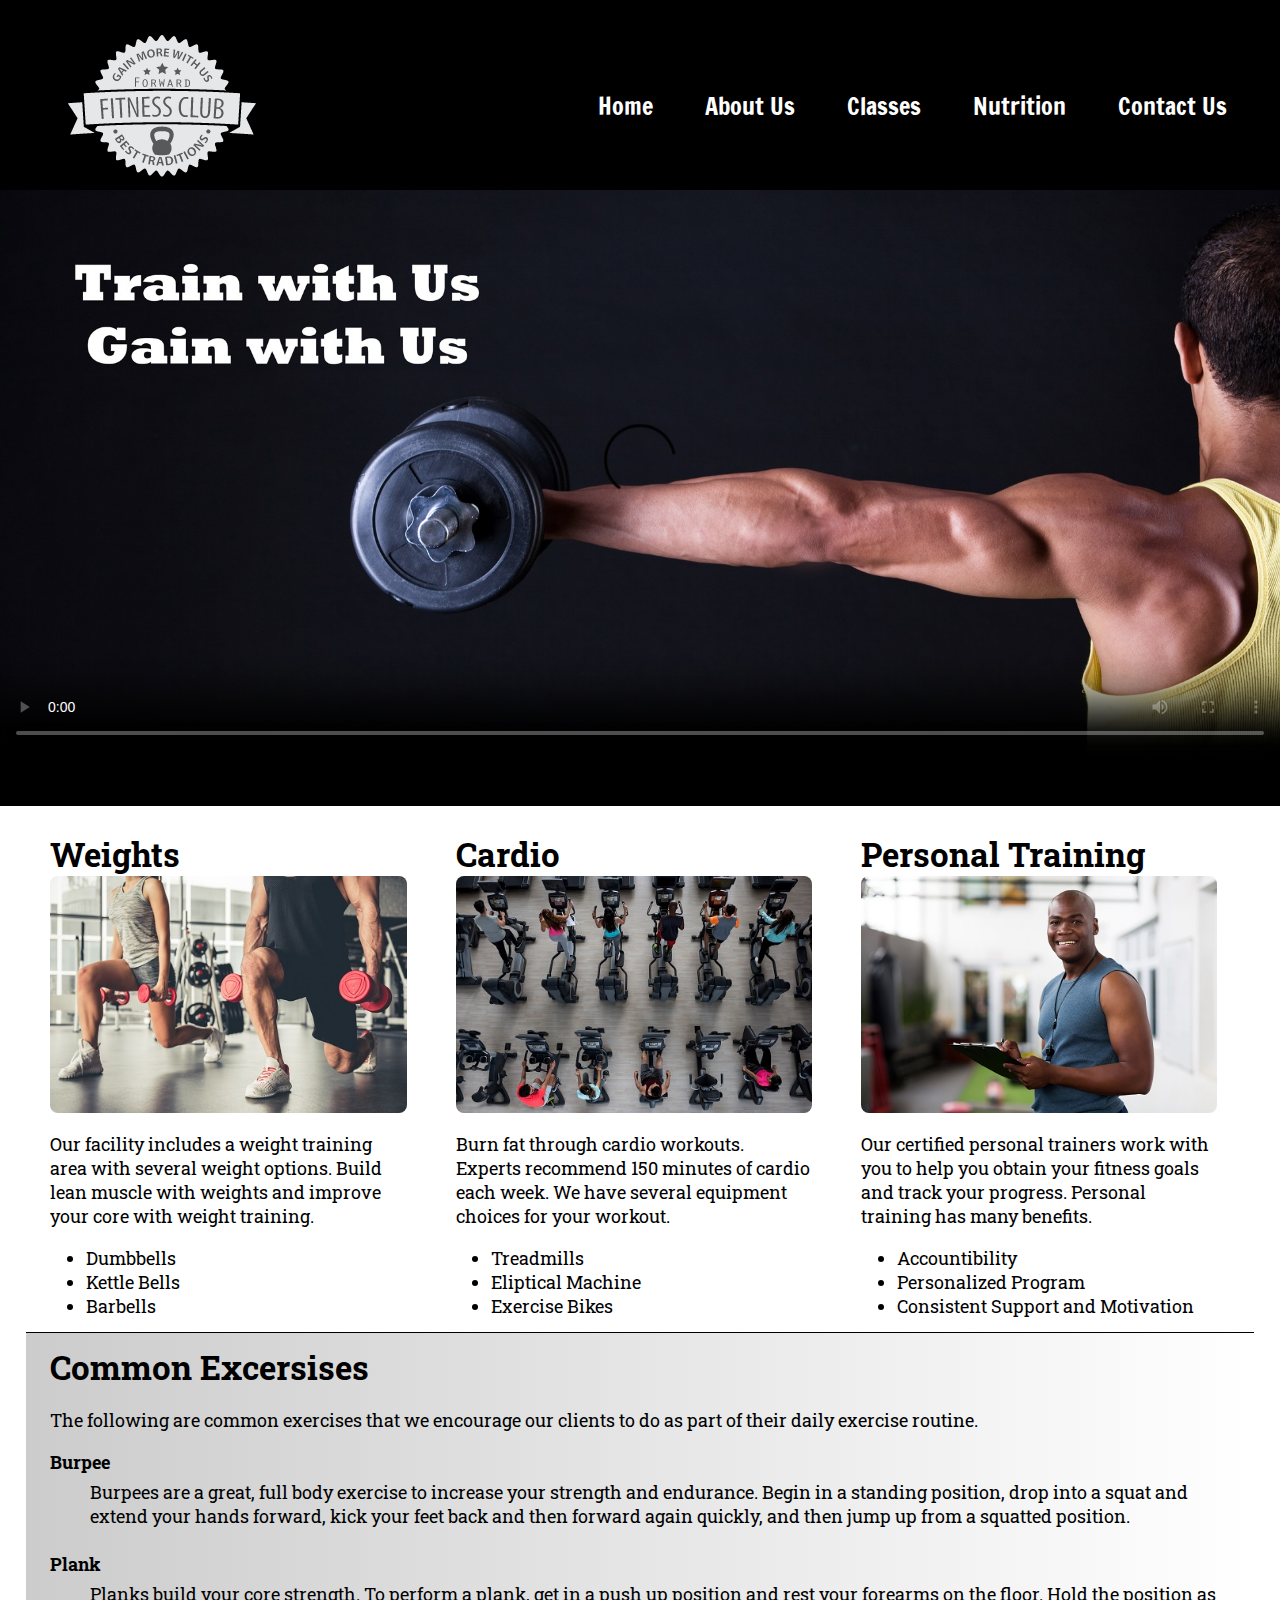
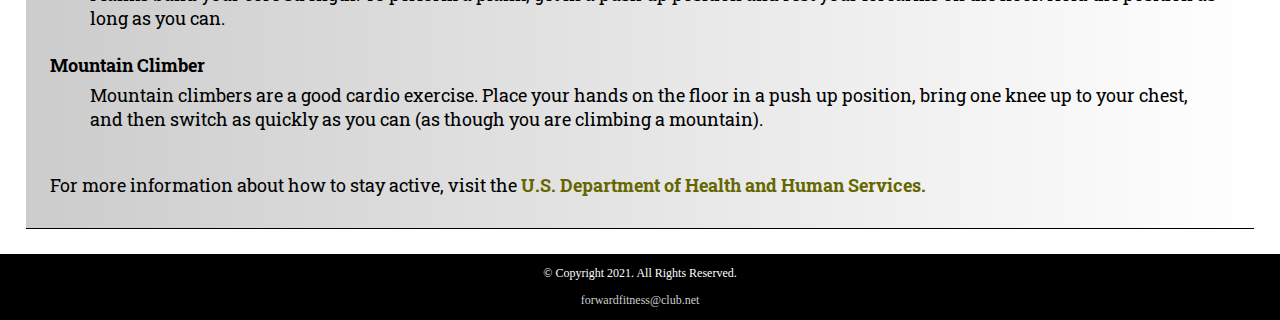
==== about.html @ 58336f85 "Add files via upload" ====
<!DOCTYPE html>
<!--This website template was created by: Kyersten Wood-->
<html lang="en">
<head>
    <title>Forward Fitness Club</title>
    <meta charset="UTF-8">
    <meta http-equiv="X-UA-Compatible" content="IE=edge">
    <link rel="stylesheet" href="css/styles.css">
    <link rel="preconnect" href="https://fonts.googleapis.com">
    <link rel="shortcut icon" href="images/favicon.ico">
    <link rel="icon" type="image/png" sizes="32x32" href="images/favicon-32.png">
    <link rel="apple-touch-icon" sizes="180x180" href="images/apple-touch-icon.png">
    <link rel="icon" sizes="192x192" href="images/android-chrome-192.png">
<link rel="preconnect" href="https://fonts.gstatic.com" crossorigin>
<link href="https://fonts.googleapis.com/css2?family=Francois+One&family=Roboto+Slab&display=swap" rel="stylesheet">
    
</head>
<body>

  <div id="container">
      <!--Use the header for the website name or logo-->
    <header>
      <a href="index.html"><img src="images/forward-fitness-logo.png" alt="Forward Fitness club logo"></a>
    </header>  
    
    <!--Use the nav area to add hyperlinks to other pages within the website-->
    <nav>
      <ul>
        <li><a href="index.html">Home</a></li>
        <li><a href="about.html">About Us</a></li>
        <li><a href="classes.html">Classes</a></li>
        <li><a href="nutrition.html">Nutrition</a></li>
        <li><a href="contact.html">Contact Us</a></li>
      </ul>
    </nav>


    <video controls poster="images/hero-image.jpg">
      <source src="media/ffc_video.mp4" type="video/mp4">
      <source src="media/ffc_video.webm" type="video/webm"> 
      <track src="media/captions.vtt" kind="captions" srclang="en" label="Captions">
      <track src="media/descriptions.vtt" kind="descriptions" srclang="en" label="English Descriptions">  
      <p>Your browser does not support the video element.</p>
    </video>
    <!--Use the main area to add the main content of the webpage-->
    <main>
        <section id="weights">
            <h1>Weights</h1>
            <img src="images/people-with-weights.jpg" alt="Two people working out with a weight in each hand" class="round">
            <p>Our facility includes a weight training area with several weight options. Build lean muscle with weights and improve your core with weight training.</p>
            <ul class="tablet-desktop">
                <li>Dumbbells</li>
                <li>Kettle Bells</li>
                <li>Barbells</li>
            </ul>
        </section>

            <section id="cardio">
                <h1>Cardio</h1>
                <img src="images/people-workingout-machines.jpg" alt="Cardio Equipment" class="round">
                  <p>Burn fat through cardio workouts. Experts recommend 150 minutes of cardio each week. We have several equipment choices for your workout.</p>
                
                <ul class="tablet-desktop">
                    <li>Treadmills</li>
                    <li>Eliptical Machine</li>
                    <li>Exercise Bikes</li>
                </ul>
            </section>
           
            <section id="training">
            <h1>Personal Training</h1>
            <img src="images/personal-trainer.jpg" alt="Personal Training" class="round">
            <p>Our certified personal trainers work with you to help you obtain your fitness goals and track your progress. Personal training has many benefits.</p>
            
            <ul class="tablet-desktop">
                <li>Accountibility</li>
                <li>Personalized Program</li>
                <li>Consistent Support and Motivation</li>
            </ul>
            </section>
        
        <section id="exercises" class="tablet-desktop">
            <h1>Common Excersises</h1>
            <p>The following are common exercises that we encourage our clients to do as part of their daily exercise routine.</p>
            <dl>
                 <dt>Burpee</dt>
                    <dd>Burpees are a great, full body exercise to increase your strength and endurance. Begin in a standing position, drop into a squat and extend your hands forward, kick your feet back and then forward again quickly, and then jump up from a squatted position.</dd>
                
                    <dt>Plank</dt>
                    <dd>Planks build your core strength. To perform a plank, get in a push up position and rest your forearms on the floor. Hold the position as long as you can.</dd>
                
                 <dt>Mountain Climber</dt>
                    <dd>Mountain climbers are a good cardio exercise. Place your hands on the floor in a push up position, bring one knee up to your chest, and then switch as quickly as you can (as though you are climbing a mountain).</dd>
                 </dl>
                 <p>For more information about how to stay active, visit the <a href="https://www.hhs.gov/fitness/be-active/index.html" target="_blank" class="external-link">U.S. Department of Health and Human Services.</a></p>
        </section>
    </main>

    <!--Use the footer area to add webpage footer content-->
    <footer>
      <p>&copy; Copyright 2021. All Rights Reserved.</p>
      <p><a href="mailto:forwardfitness@club.net">forwardfitness@club.net</a></p>
    </footer>

  </div>
</body>
</html>
---- css/styles.css ----
/*
Author: Kyersten Wood
Date: 10/19/2023
File Name: styles.css
*/

/* CSS Reset */
body, header, nav, main, footer, h1, div, img, ul, figure, figcaption, section, article, aside, audio, video {
    margin: 0;
    padding: 0;
    border: 0;
}

/* Style rule for body and images */
body {
    background-color: #000;
}

img, video {
    max-width: 100%;
    display: block;
}
/* Style rule for box sizing applies to all elements */
* {
    box-sizing: border-box;  
}

/* Style rules for mobile viewport */

/* Style rule for header */
header {
    top: 0;
    background-color: #000;
    height: 190px;
}

header img {
    margin: 0 auto;
}

/* Style rules for navigation area */
nav {
    padding: 1%;
    margin-bottom: 1%;
}

nav ul {
    list-style-type: none;
    text-align: center;
}

nav li {
    font-size: 1.5em;
    font-family: 'Francois one', sans-serif;
    border-top: 1px solid #fff;
}

nav li:first-child {
    border-top: none;
}

nav li a {
    display: block;
    color: #fff;
    padding: 0.5em 1em;
    text-decoration: none;
}

/* Show mobile class, hide tablet-desktop class */
.mobile {
    display: block;
}

.tablet-desktop {
    display: none;
}

/* Style rules for main content */
main {
    background-color: #fff;
    padding: 2%;
    font-size: 1.15em;
    font-family: 'Roboto Slab' , serif;
}

video {
    margin: 0 auto 4%;
}

.mobile h3 {
    text-shadow: 5px 5px 8px #ccc;
}

article {
    padding: 2%;
}

article h3 {
    text-align: center;
}

article img {
    margin: 0 auto;
}

article ul {
    margin-left: 10%;
}

article:nth-of-type(2) {
    background-color: rgba(204, 204, 204, 0.3);
}


.tel-link {
    background-color: #404040;
    padding-left: 2%;
    margin: 0 auto;
    width: 80%;
    text-align: center;
    border-radius: 5px;
}

.tel-link a {
    color: #fff;
    text-decoration: none;
    font-size: 1.5em;
    display: block;
}

.hours {
    margin-left: 10%;
}

.action {
    font-size: 1.35em;
    color: #666600;
    font-weight: bold;
    text-shadow: 5px 5px 8px #ccc;
}

.frame {
    position: relative;
    max-width: 450px;
    margin: 2% auto;
}

.pic-text {
    position: absolute;
    bottom: 0;
    background: rgba(0, 0, 0, 0.5);
    color: #fff;
    width: 100%;
    padding: 20px;
    text-align: center;
    font-family: Verdana, Arial, sans-serif;
    font-size: 1.5em;
    font-weight: bold;
}

#weights, #cardio, #training {
    margin: 0 2%;
}

.round {
    border-radius: 8px;
}

.external-link {
    color: #666600;
    font-weight: bold;
    text-decoration: none;
}

#contact {
    text-align: center;
}

#contact .contact-email-link {
    color: #666600;
    text-decoration: none;
}

.map {
    border: 2px solid #000;
    width: 95%;
    height: 50%;
}

#form {
    margin-top: 2%;
    background-color: #f2f2f2;
    padding: 2%;
}

#form h2 {
    text-align: center;
}

/* Style rules for form elements */
fieldset, input, select, textarea {
    margin-bottom: 2%;
}

fieldset legend {
    font-weight: bold;
    font-size: 1.25em;
}

label {
    display: block;
    padding-top: 3%;
}

form #submit {
    margin: 0 auto;
    border: none;
    display: block;
    padding: 2%;
    background-color: #b3b3b3;
    font-size: 1em;
    border-radius: 10px;
}

/* Style rules for footer */
footer p {
    font-size: 0.75em;
    text-align: center;
    color: #fff;
    padding: 0 1em;
}

footer p a {
    color: #ccc;
    text-decoration: none;
}

 /* Media Query for Tablet Viewport */ 
 @media screen and (min-width: 630px), print {

/* Tablet Viewport: Show tablet-desktop class, hide mobile class */
.tablet-desktop {
    display: block;
}

.mobile {
    display: none;
}

/* Tablet Viewport: Style rule for header */
header {
    padding-bottom: 2%;
}

/* Tablet Viewport: Style rules for nav area */
nav li {
    border-top: none;
    display: inline-block;
    border-right: 1px solid #fff;
}

nav li:last-child {
    border-right: none;
}

nav li a {
    padding: 0.1em 0.75em;
}

/* Tablet Viewport: Style rules for main content area */
main ul {
    margin: 0 0 4% 10%;
}

.grid {
    display: grid;
    grid-template-columns: auto auto auto;
    grid-gap: 20px;
}

.pic-text {
    font-size: 1em;
    padding: 10px;
}

aside {
    text-align: center;
    font-size: 1.25em;
    font-style: italic;
    font-weight: bold;
    padding: 2%;
    background-color: rgba(204, 204, 204, 0.5);
    box-shadow: 5px 5px 8px #000;
    text-shadow: 5px 5px 5px #b3b3b3;
    border-radius: 0 15px;
}

.grid-item4 {
    grid-column: 1 / span 3;
}

#exercises {
    border-top: 1px solid #000;
    border-bottom: 1px solid #000;
    background: linear-gradient(to right, #ccc, #fff);
    background-color: #f2f2f2;
    padding: 1% 2%;
}

#exercises dt {
    font-weight: bold;
}

#exercises dd {
    padding: 0.5% 1% 2% 0;
}

.tel-num {
    font-size: 1.25em;
}

.map {
    width: 600px;
    height: 450px;
}

/* Tablet Viewport: Style rules for table */
table {
    border: 1px solid #000;
    border-collapse: collapse;
    margin: 0 auto;
    width: 100%;
}

caption {
    font-size: 1.5em;
    font-weight: bold;
    padding: 1%;
}

th, td {
    border: 1px solid #000;
    padding: 2%;
}

th {
    background-color: #000;
    color: #fff;
    font-size: 1.15em;
}

tr:nth-child(odd) {
    background-color: #ccc;
}

/* Tablet Viewport: Style rule for form element */
form {
    width: 70%;
    margin: 0 auto;
}

}

/* Media Query for Desktop Viewport */
@media screen and (min-width: 1015px), print {
/* Desktop Viewport: Style rule for header */
header {
    width: 25%;
    float: left;
    padding-bottom: 0;
}

/* Desktop Viewport: Style rules for nav area */ 
nav {
    float: right;
    width: 70%;
    margin: 4em 1em 0 0;
}

nav ul {
    text-align: right;
}

nav li {
    border: none;
}

nav li a {
    padding: 0.5em 1em;
}

nav li a:hover {
    color: #000;
    background-color: #fff;
}

/* Desktop Viewport: Style Rules for main content */
main {
    clear: left;
}

main h1 {
    font-size: 1.8em;
}

article h3 {
    font-size: 1.75em;
}

.pic-text {
    font-size: 1.5em;
    padding: 20px;
}

.frame {
    opacity: 0.9;
}

.frame:hover {
    opacity: 1;
    box-shadow: 8px 8px 10px #808080;
}

#weights, #cardio, #training {
    width: 29%;
    float: left;
    margin: 0 2%;
}

#exercises {
    clear: left;
}

/* Desktop Viewport: Style rules for form elements */
form {
    width: auto;
}

.form-grid {
    display: grid;
    grid-template-columns: auto auto auto;
    grid-gap: 20px;
}

.btn {
    grid-column: 1 / span 3;
}
}

/* Media Query for Large Desktop Viewports */
@media screen and (min-width: 1921px) {
    #container {
        width: 1920px;
        margin: 0 auto;
    }

}
/* Media Query for Print */
@media print {
    body {
        background-color: #fff;
        color: #000;
    }

}
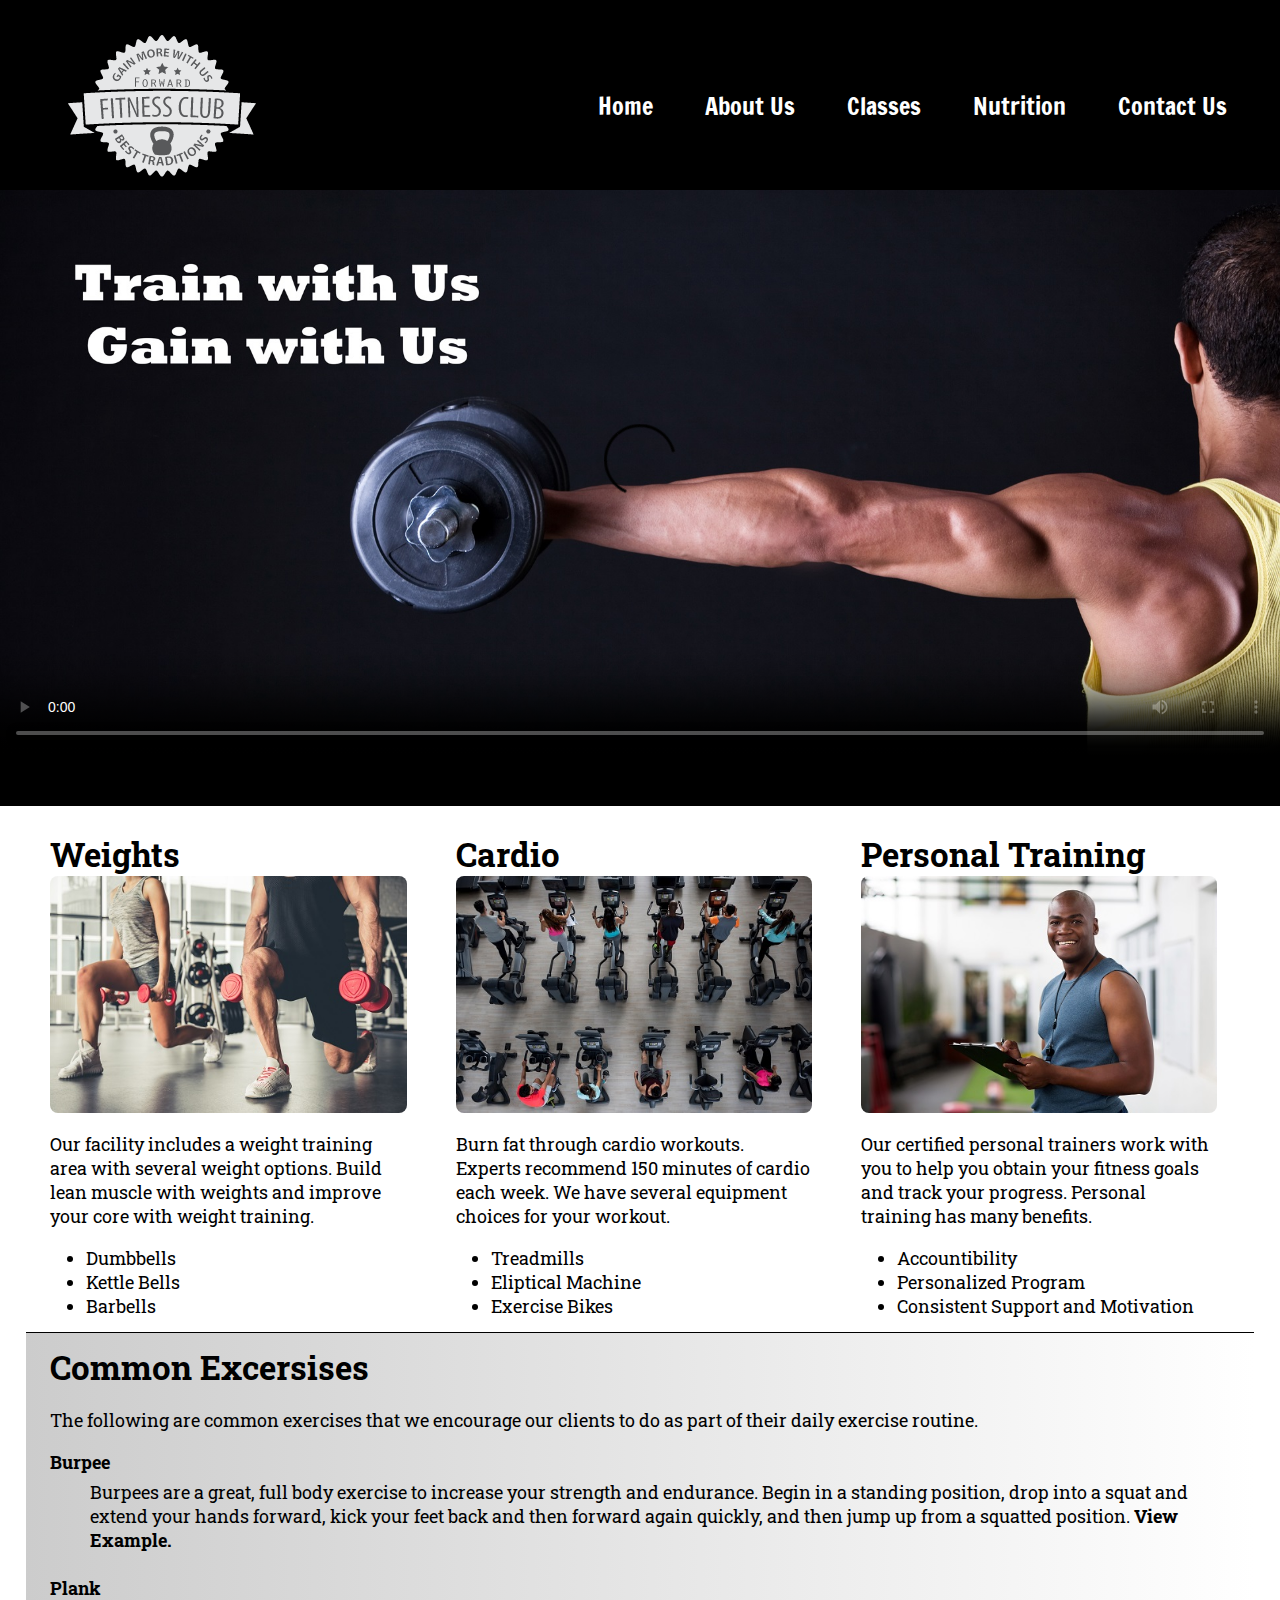
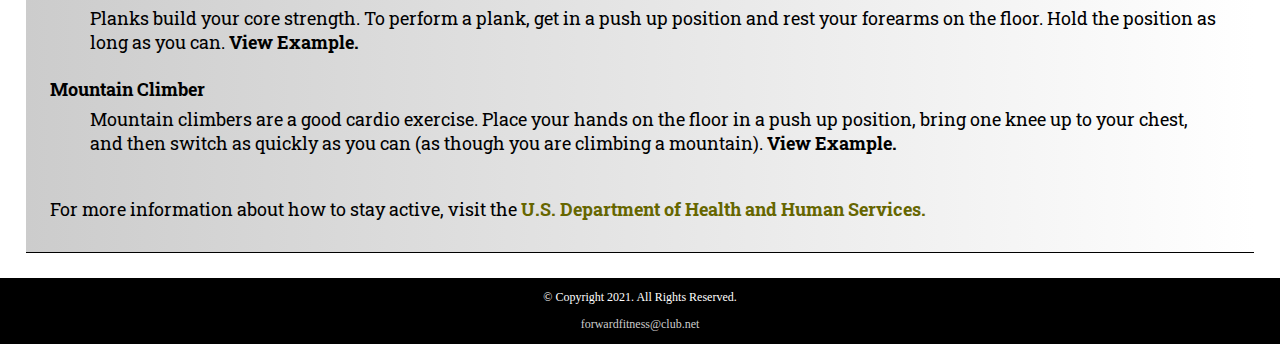
==== commit 807ab82c: "Add files via upload" ====
--- a/about.html
+++ b/about.html
@@ -2,36 +2,46 @@
 <!--This website template was created by: Kyersten Wood-->
 <html lang="en">
 <head>
-    <title>Forward Fitness Club</title>
+  <title>Forward Fitness Club</title>
     <meta charset="UTF-8">
-    <meta http-equiv="X-UA-Compatible" content="IE=edge">
     <link rel="stylesheet" href="css/styles.css">
-    <link rel="preconnect" href="https://fonts.googleapis.com">
+    <meta name="viewport" content="width=device-width, intial-scale=1.0">
+    <link href="https://fonts.googleapis.com/css?family=Francois+One%7CRoboto+Slab&display=swap" rel="stylesheet">
     <link rel="shortcut icon" href="images/favicon.ico">
     <link rel="icon" type="image/png" sizes="32x32" href="images/favicon-32.png">
     <link rel="apple-touch-icon" sizes="180x180" href="images/apple-touch-icon.png">
     <link rel="icon" sizes="192x192" href="images/android-chrome-192.png">
-<link rel="preconnect" href="https://fonts.gstatic.com" crossorigin>
-<link href="https://fonts.googleapis.com/css2?family=Francois+One&family=Roboto+Slab&display=swap" rel="stylesheet">
-    
 </head>
 <body>
+  <div id="container">
 
-  <div id="container">
-      <!--Use the header for the website name or logo-->
-    <header>
+      <!-- Mobile Nav -->
+      <nav class="mobile-nav">
+        <div id="menu-links">
+          <a href="index.html">Home</a>
+          <a href="about.html">About Us</a>
+          <a href="classes.html">Classes</a>
+          <a href="nutrition.html">Nutrition</a>
+          <a href="contact.html">Contact Us</a>
+        </div>
+        <a class="menu-icon" onclick="hamburger()">
+          <div>&#9776;</div>
+        </a>
+      </nav>
+<!--Use the header for the website name or logo-->
+    <header id="ffc-logo">
       <a href="index.html"><img src="images/forward-fitness-logo.png" alt="Forward Fitness club logo"></a>
     </header>  
     
-    <!--Use the nav area to add hyperlinks to other pages within the website-->
-    <nav>
+    <!--Tablet, Desktop Nav-->
+    <nav class="tablet-desktop">
       <ul>
         <li><a href="index.html">Home</a></li>
         <li><a href="about.html">About Us</a></li>
         <li><a href="classes.html">Classes</a></li>
         <li><a href="nutrition.html">Nutrition</a></li>
         <li><a href="contact.html">Contact Us</a></li>
-      </ul>
+     </ul>
     </nav>
 
 
@@ -43,7 +53,7 @@
       <p>Your browser does not support the video element.</p>
     </video>
     <!--Use the main area to add the main content of the webpage-->
-    <main>
+<main>
         <section id="weights">
             <h1>Weights</h1>
             <img src="images/people-with-weights.jpg" alt="Two people working out with a weight in each hand" class="round">
@@ -84,24 +94,37 @@
             <p>The following are common exercises that we encourage our clients to do as part of their daily exercise routine.</p>
             <dl>
                  <dt>Burpee</dt>
-                    <dd>Burpees are a great, full body exercise to increase your strength and endurance. Begin in a standing position, drop into a squat and extend your hands forward, kick your feet back and then forward again quickly, and then jump up from a squatted position.</dd>
+                    <dd>Burpees are a great, full body exercise to increase your strength and endurance. Begin in a standing position, drop into a squat and extend your hands forward, kick your feet back and then forward again quickly, and then jump up from a squatted position. <span class="viewex" onclick="burpees()"> View Example.</span></dd>
                 
                     <dt>Plank</dt>
-                    <dd>Planks build your core strength. To perform a plank, get in a push up position and rest your forearms on the floor. Hold the position as long as you can.</dd>
+                    <dd>Planks build your core strength. To perform a plank, get in a push up position and rest your forearms on the floor. Hold the position as long as you can. <span class="viewex" onclick="plank()"> View Example.</span></dd>
                 
                  <dt>Mountain Climber</dt>
-                    <dd>Mountain climbers are a good cardio exercise. Place your hands on the floor in a push up position, bring one knee up to your chest, and then switch as quickly as you can (as though you are climbing a mountain).</dd>
+                    <dd>Mountain climbers are a good cardio exercise. Place your hands on the floor in a push up position, bring one knee up to your chest, and then switch as quickly as you can (as though you are climbing a mountain). <span class="viewex" onclick="mountain()"> View Example.</span></dd>
                  </dl>
+
+                 <video controls id="example">
+                  <source id="vid-src" src="vid" type="video/mp4">
+                  <track id="despsrc" src="des" kind="descriptions" srclang="en" label="English Descriptions">
+                  <p>Your browser does not support the video element.</p>
+                </video> 
+                
                  <p>For more information about how to stay active, visit the <a href="https://www.hhs.gov/fitness/be-active/index.html" target="_blank" class="external-link">U.S. Department of Health and Human Services.</a></p>
         </section>
-    </main>
+</main>
 
     <!--Use the footer area to add webpage footer content-->
-    <footer>
+<footer>
+
       <p>&copy; Copyright 2021. All Rights Reserved.</p>
+
       <p><a href="mailto:forwardfitness@club.net">forwardfitness@club.net</a></p>
-    </footer>
+    
+</footer>
 
   </div>
+
+  <script src="scripts/script.js"></script>
+
 </body>
 </html>--- a/css/styles.css
+++ b/css/styles.css
@@ -38,40 +38,31 @@
     margin: 0 auto;
 }
 
-/* Style rules for navigation area */
-nav {
-    padding: 1%;
-    margin-bottom: 1%;
-}
-
-nav ul {
-    list-style-type: none;
-    text-align: center;
-}
-
-nav li {
-    font-size: 1.5em;
-    font-family: 'Francois one', sans-serif;
-    border-top: 1px solid #fff;
-}
-
-nav li:first-child {
-    border-top: none;
-}
-
-nav li a {
-    display: block;
+
+/* Style rules for hamburger menu */
+.mobile-nav a {
     color: #fff;
-    padding: 0.5em 1em;
+    font-family: ‘Francois One’, sans-serif;
+    text-align: center;
+    font-size: 2em;
     text-decoration: none;
-}
-
-/* Show mobile class, hide tablet-desktop class */
+    padding: 3%;
+    display: block;
+}
+
+.mobile-nav a.menu-icon { 
+    display: block;
+    position: absolute;
+    right: 0;
+    top: 0;
+}
+
+/* Show mobile class, hide tablet-desktop class and menu-links id */
 .mobile {
     display: block;
 }
 
-.tablet-desktop {
+.tablet-desktop, #menu-links {
     display: none;
 }
 
@@ -110,7 +101,6 @@
 article:nth-of-type(2) {
     background-color: rgba(204, 204, 204, 0.3);
 }
-
 
 .tel-link {
     background-color: #404040;
@@ -243,7 +233,7 @@
     display: block;
 }
 
-.mobile {
+.mobile, .mobile-nav {
     display: none;
 }
 
@@ -253,8 +243,19 @@
 }
 
 /* Tablet Viewport: Style rules for nav area */
+nav {
+    padding: 1%;
+    margin-bottom: 1%;
+}
+
+nav ul {
+    list-style-type: none;
+    text-align: center;
+}
+
 nav li {
-    border-top: none;
+    font-size: 1.5em;
+    font-family: 'Francois one', sans-serif;
     display: inline-block;
     border-right: 1px solid #fff;
 }
@@ -265,6 +266,9 @@
 
 nav li a {
     padding: 0.1em 0.75em;
+    display: block;
+    color: #fff;
+    text-decoration: none;
 }
 
 /* Tablet Viewport: Style rules for main content area */
@@ -315,6 +319,15 @@
     padding: 0.5% 1% 2% 0;
 }
 
+.viewex {
+    font-weight: bold;
+    cursor: pointer;
+}
+
+#example {
+    display: none;
+}
+
 .tel-num {
     font-size: 1.25em;
 }
@@ -357,6 +370,28 @@
 form {
     width: 70%;
     margin: 0 auto;
+}
+
+/* Tablet Viewport: Animation */
+@-webkit-keyframes text-animation {
+    0% { font-size: 1em; }
+    50% { font-size: 2em; }
+    100% { font-size: 1.35em; }
+}
+
+@keyframes text-animation {
+    0% { font-size: 1em; }
+    50% { font-size: 2em; }
+    100% { font-size: 1.35em; }
+}
+
+figcaption {
+    -webkit-animation-name: text-animation;
+    animation-name: text-animation;
+    -webkit-animation-delay: 3s;
+    animation-delay: 3s;
+    -webkit-animation-duration: 5s;
+    animation-duration: 5s;
 }
 
 }
@@ -392,7 +427,9 @@
 nav li a:hover {
     color: #000;
     background-color: #fff;
-}
+    transform: scale(1.3);
+}
+
 
 /* Desktop Viewport: Style Rules for main content */
 main {
@@ -419,6 +456,7 @@
 .frame:hover {
     opacity: 1;
     box-shadow: 8px 8px 10px #808080;
+    transform: translateY(10px);
 }
 
 #weights, #cardio, #training {
@@ -431,6 +469,11 @@
     clear: left;
 }
 
+.offer:hover {
+    transform: scale(1.25);
+    cursor: pointer;
+}
+
 /* Desktop Viewport: Style rules for form elements */
 form {
     width: auto;
@@ -445,6 +488,7 @@
 .btn {
     grid-column: 1 / span 3;
 }
+
 }
 
 /* Media Query for Large Desktop Viewports */
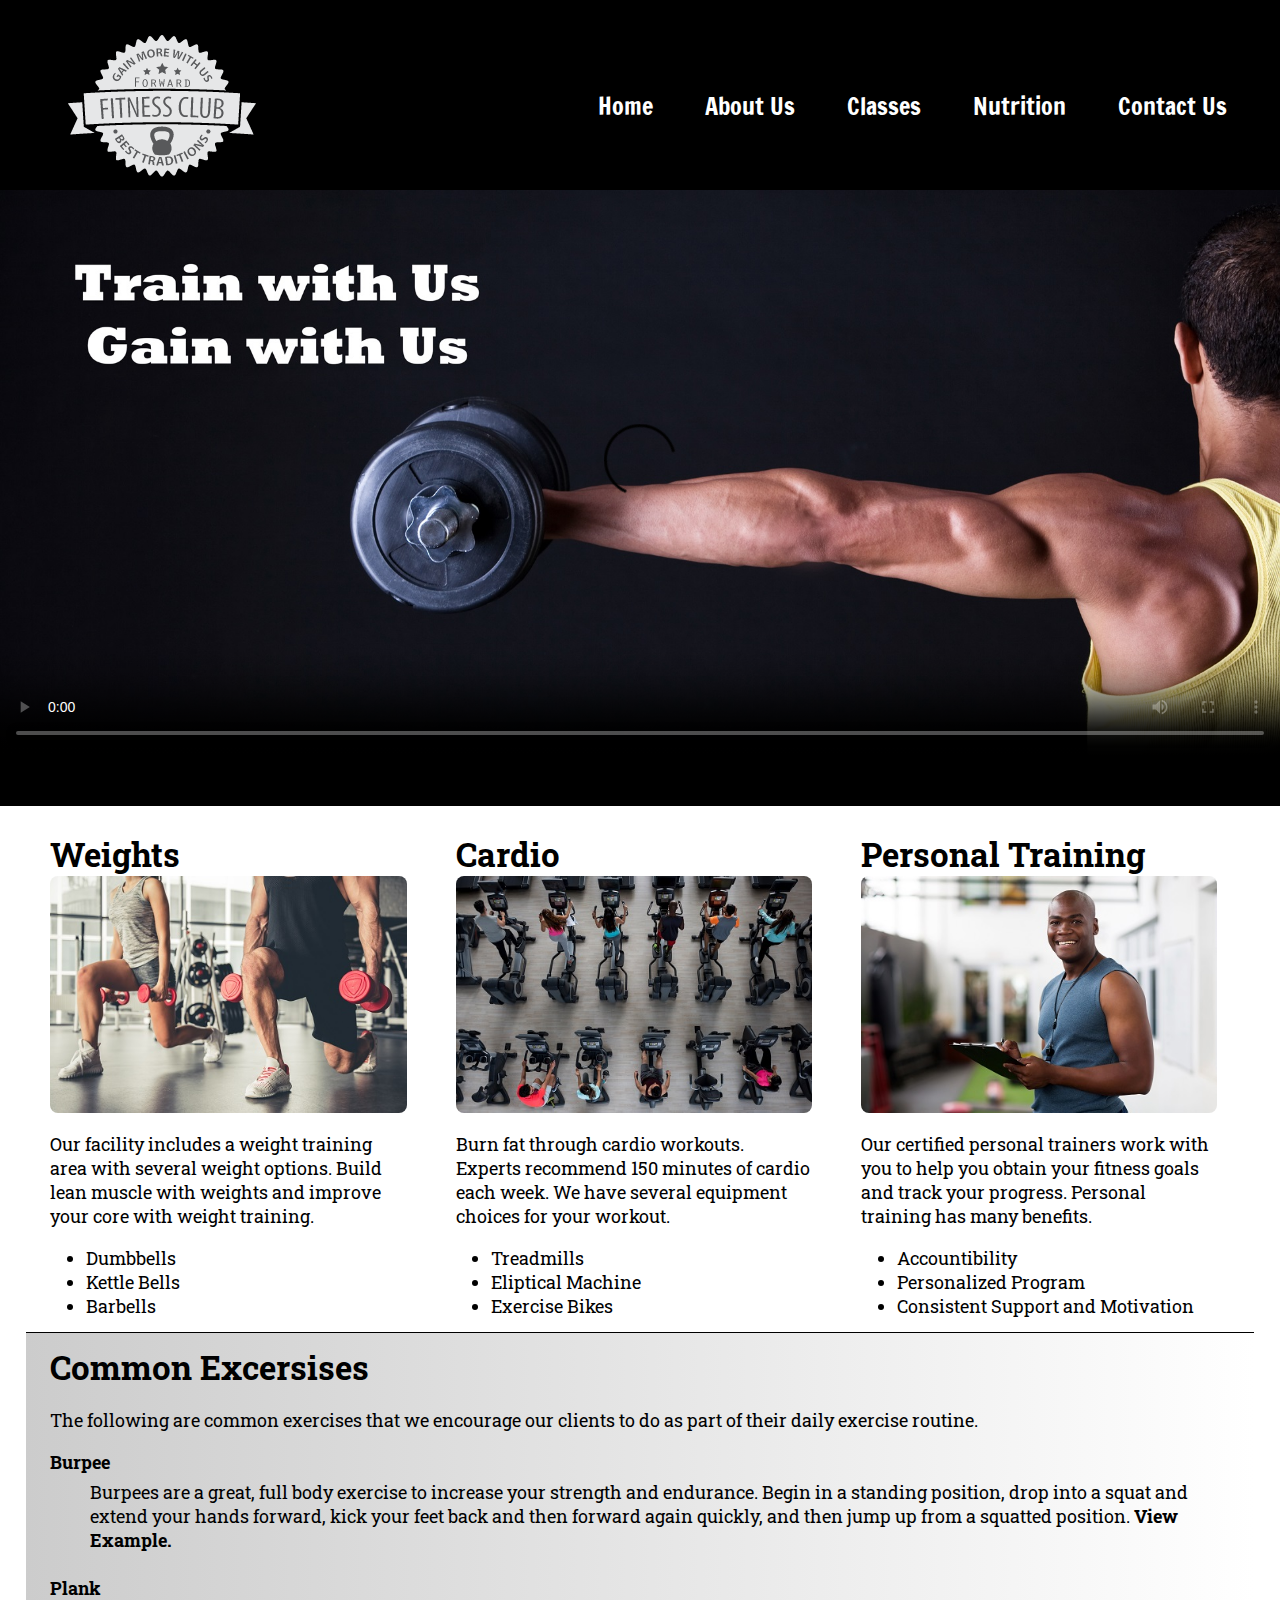
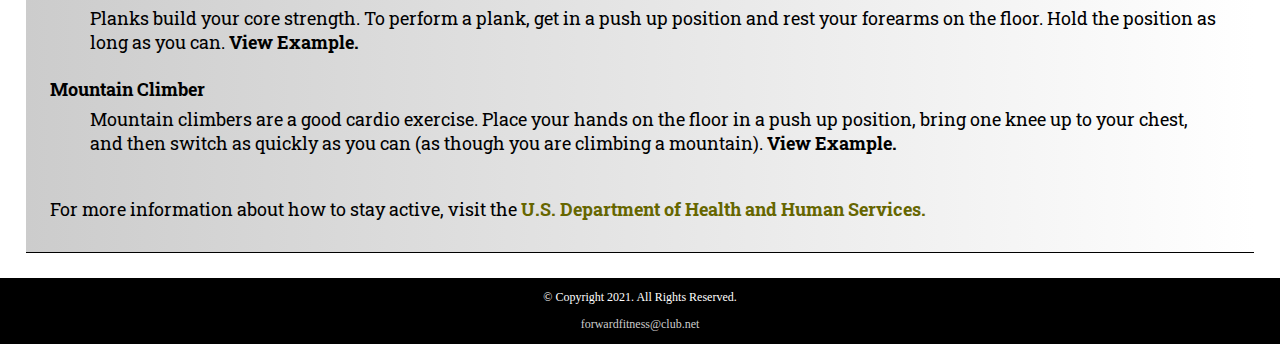
==== commit 581a9ca5: "about.html" ====
--- a/about.html
+++ b/about.html
@@ -127,4 +127,4 @@
   <script src="scripts/script.js"></script>
 
 </body>
-</html>+</html>
--- a/css/styles.css
+++ b/css/styles.css
@@ -517,3 +517,5 @@
 
 
 
+
+
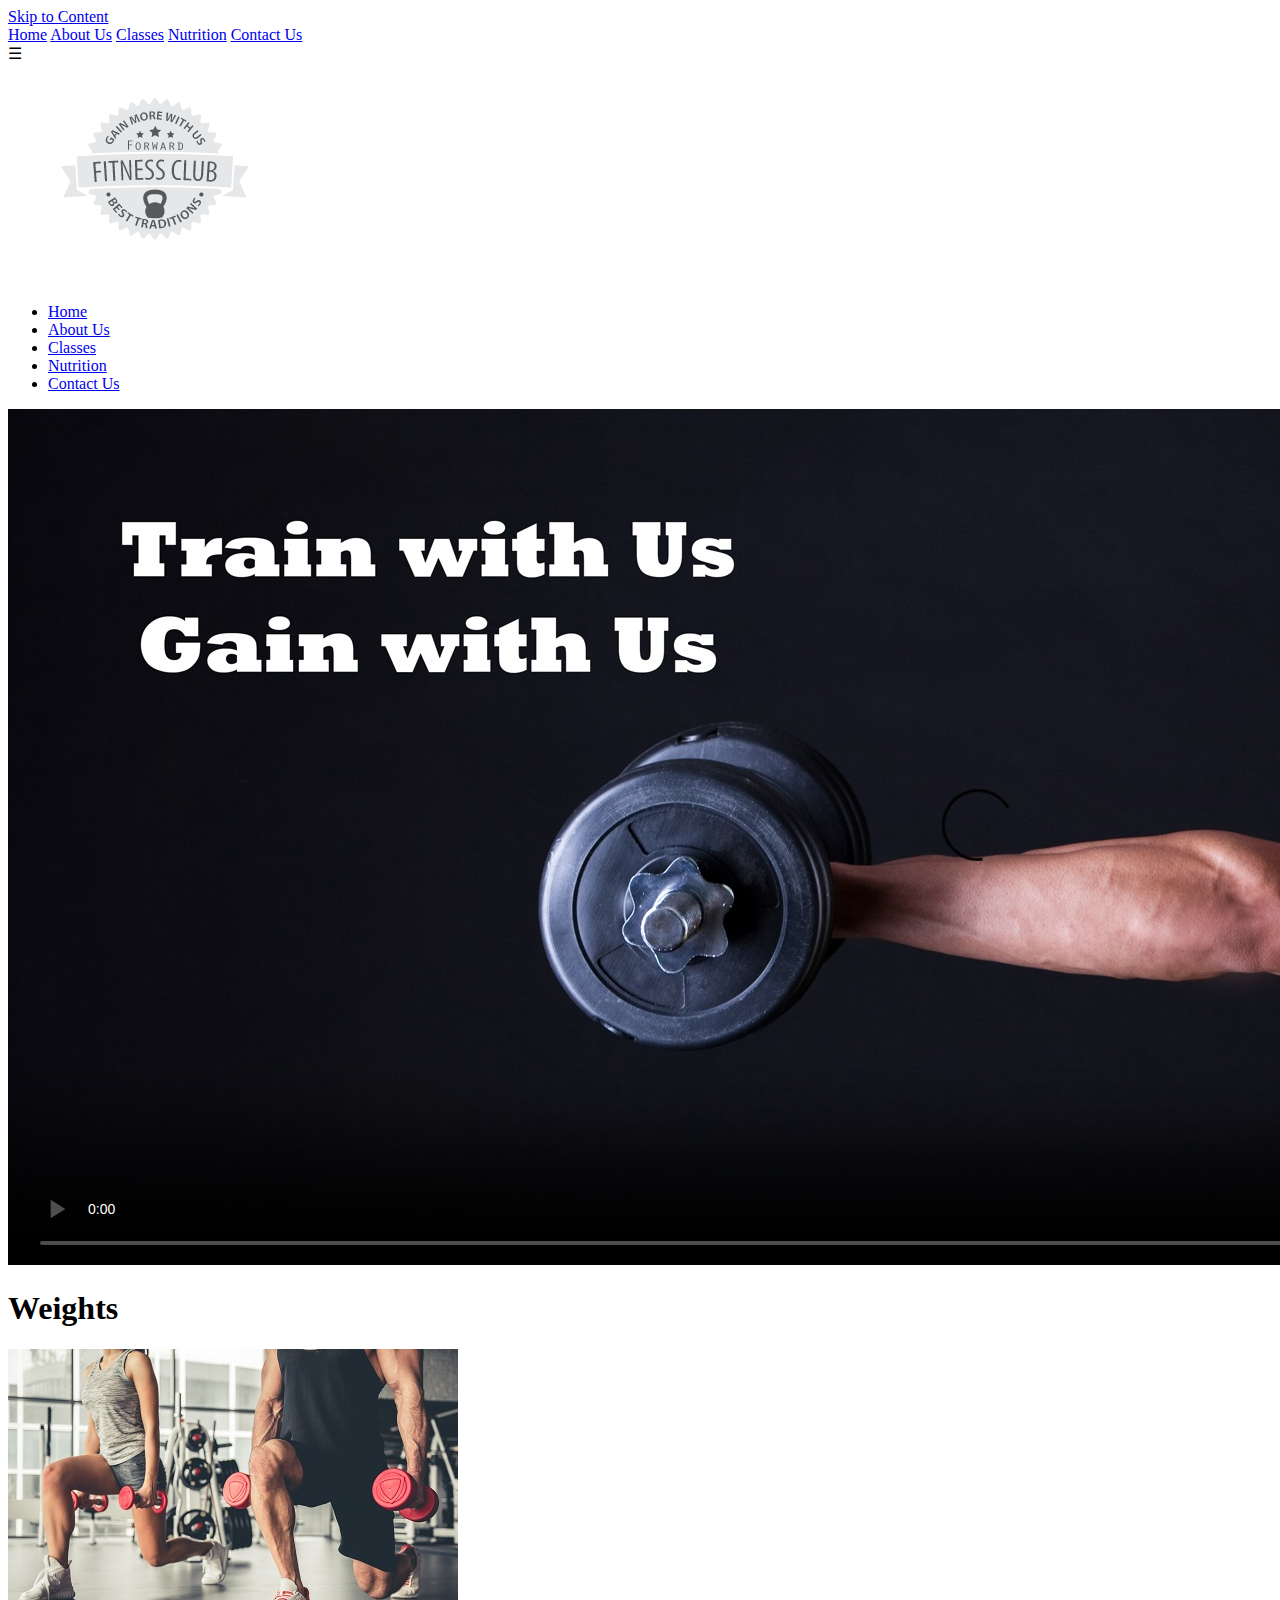
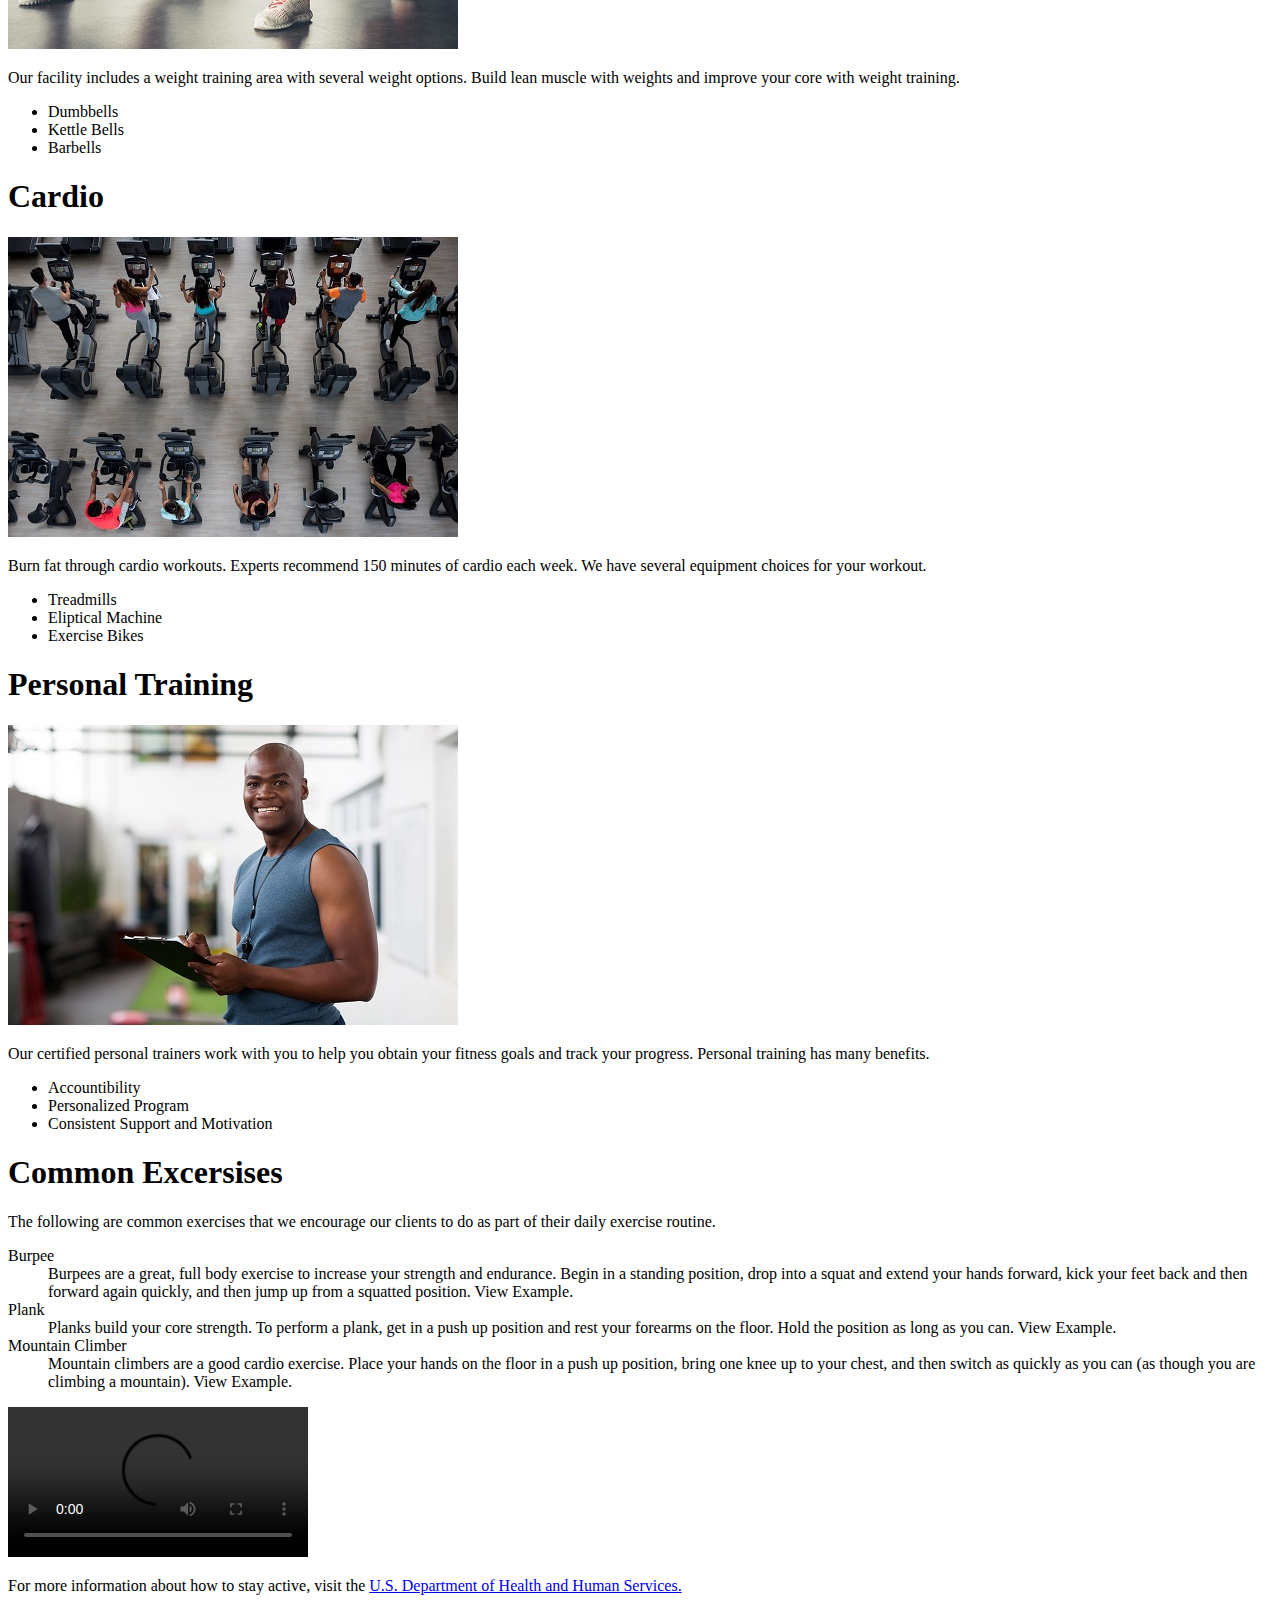
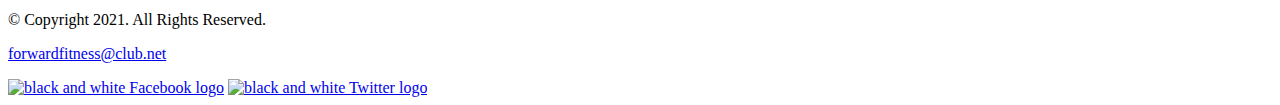
==== commit 913e91cb: "about.html" ====
--- a/about.html
+++ b/about.html
@@ -2,10 +2,11 @@
 <!--This website template was created by: Kyersten Wood-->
 <html lang="en">
 <head>
-  <title>Forward Fitness Club</title>
+  <title>Fitness Equipment - Personal Training |</title>
     <meta charset="UTF-8">
-    <link rel="stylesheet" href="css/styles.css">
+    <link rel="stylesheet" href="css/styles.min.css">
     <meta name="viewport" content="width=device-width, intial-scale=1.0">
+    <meta name="description" content="Forward Fitness Club has state-of-the-art fitness equipment and provides personal training.">
     <link href="https://fonts.googleapis.com/css?family=Francois+One%7CRoboto+Slab&display=swap" rel="stylesheet">
     <link rel="shortcut icon" href="images/favicon.ico">
     <link rel="icon" type="image/png" sizes="32x32" href="images/favicon-32.png">
@@ -13,6 +14,9 @@
     <link rel="icon" sizes="192x192" href="images/android-chrome-192.png">
 </head>
 <body>
+ <!-- Skip to Content Link -->
+ <a class="skip" href="#content">Skip to Content</a>
+
   <div id="container">
 
       <!-- Mobile Nav -->
@@ -53,7 +57,7 @@
       <p>Your browser does not support the video element.</p>
     </video>
     <!--Use the main area to add the main content of the webpage-->
-<main>
+    <main id="content">
         <section id="weights">
             <h1>Weights</h1>
             <img src="images/people-with-weights.jpg" alt="Two people working out with a weight in each hand" class="round">
@@ -116,10 +120,16 @@
     <!--Use the footer area to add webpage footer content-->
 <footer>
 
-      <p>&copy; Copyright 2021. All Rights Reserved.</p>
+  <div class="copyright">
+    <p>&copy; Copyright 2021. All Rights Reserved.</p>
 
-      <p><a href="mailto:forwardfitness@club.net">forwardfitness@club.net</a></p>
-    
+    <p><a href="mailto:forwardfitness@club.net">forwardfitness@club.net</a></p>
+  </div>
+  <div class="social">
+    <a href="https://www.facebook.com/fwdfitclub" target="_blank"><img src="images/facebook-logo.png" alt="black and white Facebook logo"></a>
+    <a href="https://twitter.com/fwdfitclub" target="_blank"><img src="images/twitter-logo.png" alt="black and white Twitter logo"></a>
+  </div>
+
 </footer>
 
   </div>
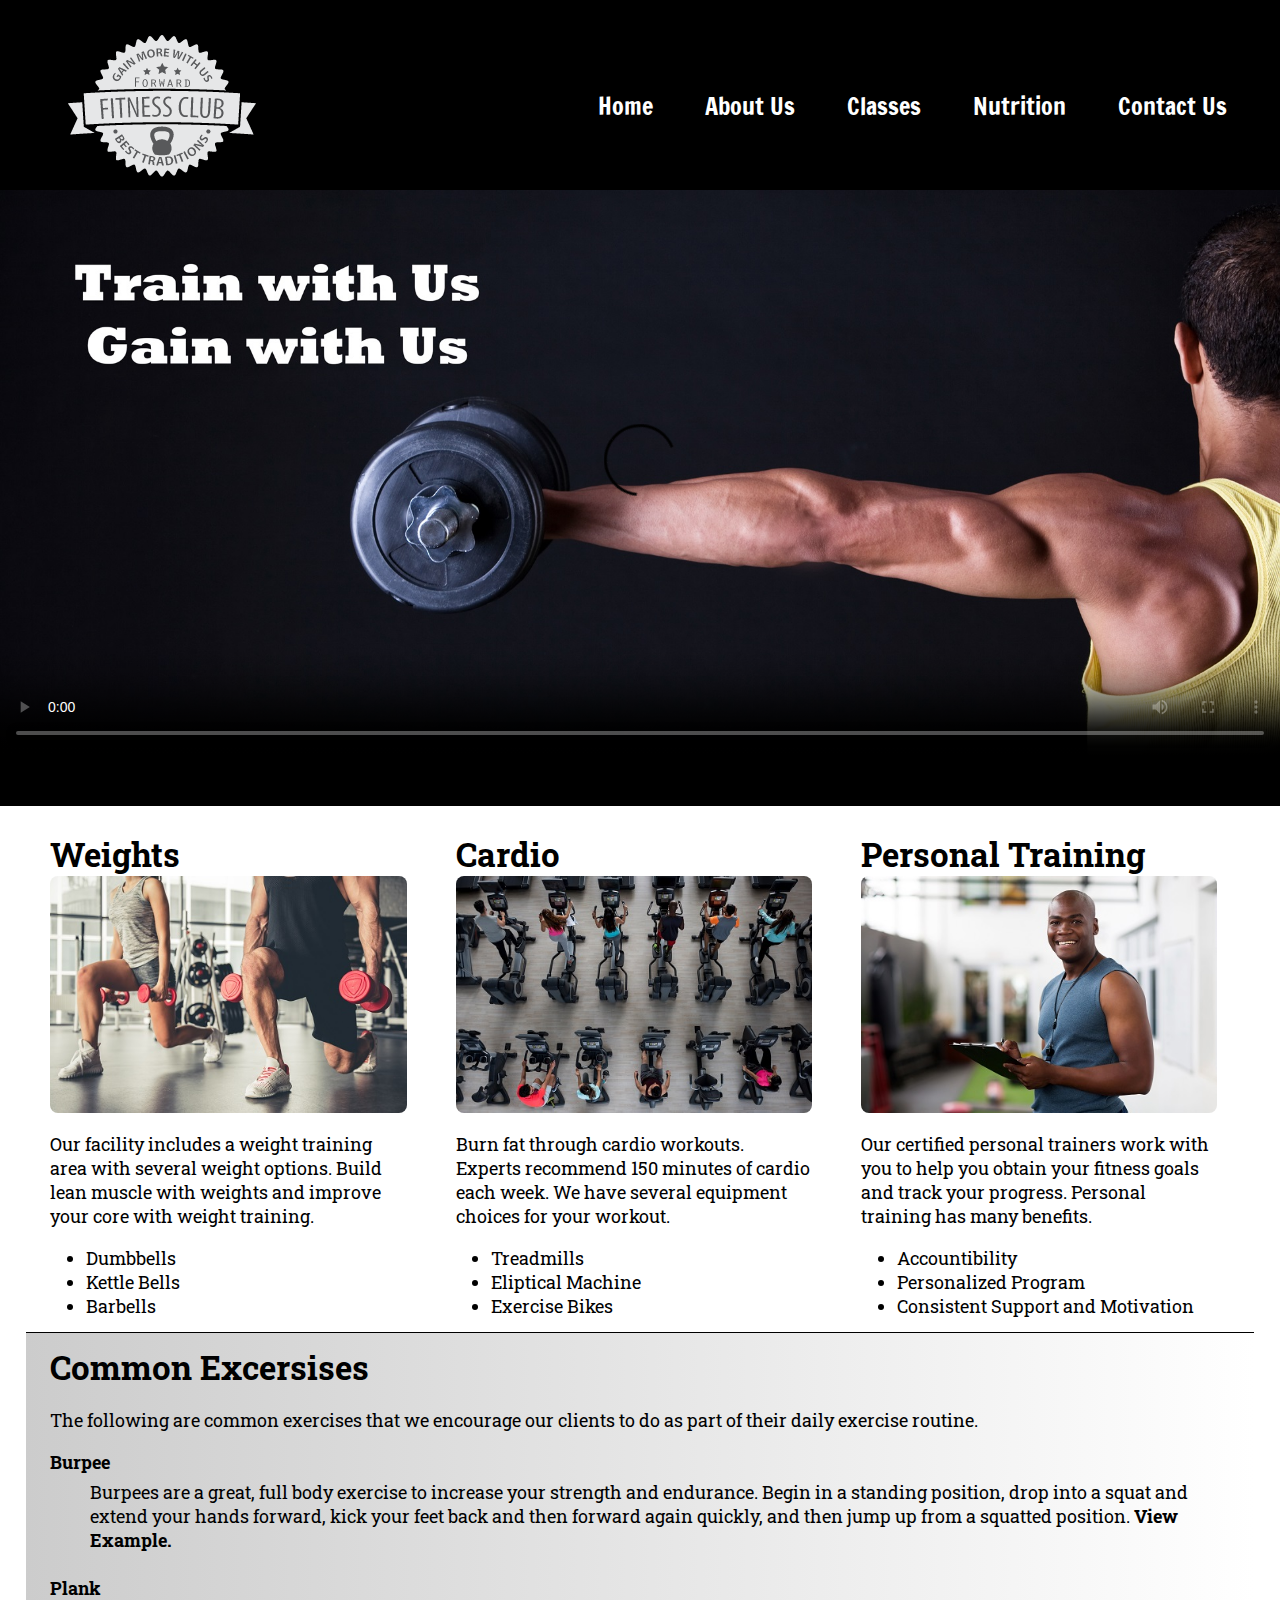
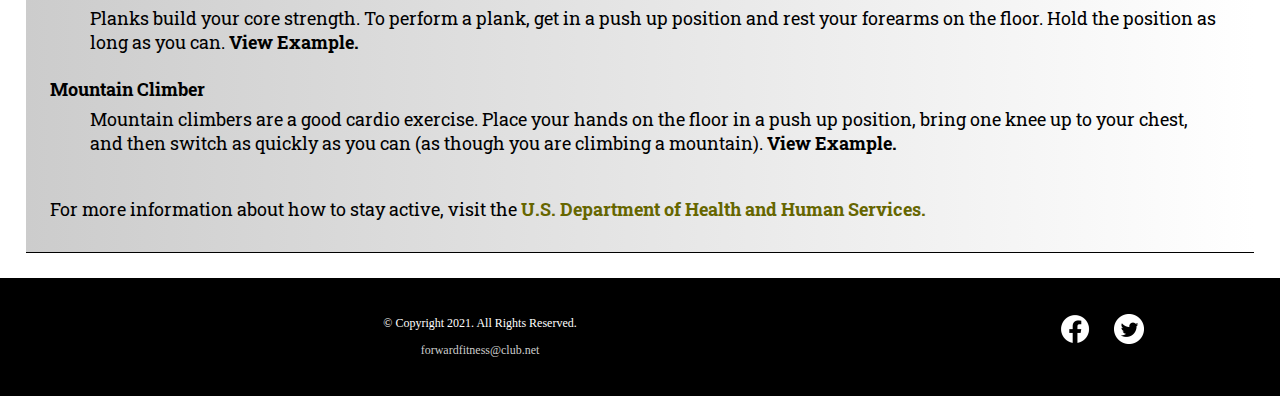
==== commit 0a676a19: "about.html" ====
--- a/about.html
+++ b/about.html
@@ -4,7 +4,7 @@
 <head>
   <title>Fitness Equipment - Personal Training |</title>
     <meta charset="UTF-8">
-    <link rel="stylesheet" href="css/styles.min.css">
+    <link rel="stylesheet" href="css/styles.css">
     <meta name="viewport" content="width=device-width, intial-scale=1.0">
     <meta name="description" content="Forward Fitness Club has state-of-the-art fitness equipment and provides personal training.">
     <link href="https://fonts.googleapis.com/css?family=Francois+One%7CRoboto+Slab&display=swap" rel="stylesheet">
--- a/css/styles.css
+++ b/css/styles.css
@@ -0,0 +1,550 @@
+/*
+Author: Kyersten Wood
+Date: 10/19/2023
+File Name: styles.css
+*/
+
+/* CSS Reset */
+body, header, nav, main, footer, h1, div, img, ul, figure, figcaption, section, article, aside, audio, video {
+    margin: 0;
+    padding: 0;
+    border: 0;
+}
+
+/* Style rule for body and images */
+body {
+    background-color: #000;
+}
+
+img, video {
+    max-width: 100%;
+    display: block;
+}
+
+/* Style rule for box sizing applies to all elements */
+* {
+    box-sizing: border-box;  
+}
+
+/* Style rules for skip navigation link */
+.skip {
+    position: absolute;
+    left: -999px;
+}
+
+.skip:focus {
+    color: #000;
+    background-color: #fff;
+    text-decoration: none;
+    padding: 0.5%;
+    top: auto;
+    left: auto;
+    right: 1px;
+    z-index: 1;
+}
+
+/* Style rules for mobile viewport */
+
+/* Style rule for header */
+header {
+    top: 0;
+    background-color: #000;
+    height: 190px;
+}
+
+header img {
+    margin: 0 auto;
+}
+
+
+/* Style rules for hamburger menu */
+.mobile-nav a {
+    color: #fff;
+    font-family: ‘Francois One’, sans-serif;
+    text-align: center;
+    font-size: 2em;
+    text-decoration: none;
+    padding: 3%;
+    display: block;
+}
+
+.mobile-nav a.menu-icon { 
+    display: block;
+    position: absolute;
+    right: 0;
+    top: 0;
+}
+
+/* Show mobile class, hide tablet-desktop class and menu-links id */
+.mobile {
+    display: block;
+}
+
+.tablet-desktop, #menu-links {
+    display: none;
+}
+
+/* Style rules for main content */
+main {
+    background-color: #fff;
+    padding: 2%;
+    font-size: 1.15em;
+    font-family: 'Roboto Slab' , serif;
+}
+
+video {
+    margin: 0 auto 4%;
+}
+
+.mobile h3 {
+    text-shadow: 5px 5px 8px #ccc;
+}
+
+article {
+    padding: 2%;
+}
+
+article h3 {
+    text-align: center;
+}
+
+article img {
+    margin: 0 auto;
+}
+
+article ul {
+    margin-left: 10%;
+}
+
+article:nth-of-type(2) {
+    background-color: rgba(204, 204, 204, 0.3);
+}
+
+.tel-link {
+    background-color: #404040;
+    padding-left: 2%;
+    margin: 0 auto;
+    width: 80%;
+    text-align: center;
+    border-radius: 5px;
+}
+
+.tel-link a {
+    color: #fff;
+    text-decoration: none;
+    font-size: 1.5em;
+    display: block;
+}
+
+.hours {
+    margin-left: 10%;
+}
+
+.action {
+    font-size: 1.35em;
+    color: #666600;
+    font-weight: bold;
+    text-shadow: 5px 5px 8px #ccc;
+}
+
+.frame {
+    position: relative;
+    max-width: 450px;
+    margin: 2% auto;
+}
+
+.pic-text {
+    position: absolute;
+    bottom: 0;
+    background: rgba(0, 0, 0, 0.5);
+    color: #fff;
+    width: 100%;
+    padding: 20px;
+    text-align: center;
+    font-family: Verdana, Arial, sans-serif;
+    font-size: 1.5em;
+    font-weight: bold;
+}
+
+#weights, #cardio, #training {
+    margin: 0 2%;
+}
+
+.round {
+    border-radius: 8px;
+}
+
+.external-link {
+    color: #666600;
+    font-weight: bold;
+    text-decoration: none;
+}
+
+#contact {
+    text-align: center;
+}
+
+#contact .contact-email-link {
+    color: #666600;
+    text-decoration: none;
+}
+
+.map {
+    border: 2px solid #000;
+    width: 95%;
+    height: 50%;
+}
+
+#form {
+    margin-top: 2%;
+    background-color: #f2f2f2;
+    padding: 2%;
+}
+
+#form h2 {
+    text-align: center;
+}
+
+/* Style rules for form elements */
+fieldset, input, select, textarea {
+    margin-bottom: 2%;
+}
+
+fieldset legend {
+    font-weight: bold;
+    font-size: 1.25em;
+}
+
+label {
+    display: block;
+    padding-top: 3%;
+}
+
+form #submit {
+    margin: 0 auto;
+    border: none;
+    display: block;
+    padding: 2%;
+    background-color: #b3b3b3;
+    font-size: 1em;
+    border-radius: 10px;
+}
+
+/* Style rules for footer */
+footer .copyright {
+    font-size: 0.75em;
+    text-align: center;
+    color: #fff;
+    padding: 2% 4%;
+    float: left;
+    width: 75%;
+}
+
+footer p a {
+    color: #ccc;
+    text-decoration: none;
+}
+
+.social {
+    float: right;
+    width: 20%;
+    padding: 2%;
+}
+
+.social img {
+    display: inline-block;
+    padding: 5%;
+}
+
+ /* Media Query for Tablet Viewport */ 
+ @media screen and (min-width: 630px), print {
+
+/* Tablet Viewport: Show tablet-desktop class, hide mobile class */
+.tablet-desktop {
+    display: block;
+}
+
+.mobile, .mobile-nav {
+    display: none;
+}
+
+/* Tablet Viewport: Style rule for header */
+header {
+    padding-bottom: 2%;
+}
+
+/* Tablet Viewport: Style rules for nav area */
+nav {
+    padding: 1%;
+    margin-bottom: 1%;
+}
+
+nav ul {
+    list-style-type: none;
+    text-align: center;
+}
+
+nav li {
+    font-size: 1.5em;
+    font-family: 'Francois one', sans-serif;
+    display: inline-block;
+    border-right: 1px solid #fff;
+}
+
+nav li:last-child {
+    border-right: none;
+}
+
+nav li a {
+    padding: 0.1em 0.75em;
+    display: block;
+    color: #fff;
+    text-decoration: none;
+}
+
+/* Tablet Viewport: Style rules for main content area */
+main ul {
+    margin: 0 0 4% 10%;
+}
+
+.grid {
+    display: grid;
+    grid-template-columns: auto auto auto;
+    grid-gap: 20px;
+}
+
+.pic-text {
+    font-size: 1em;
+    padding: 10px;
+}
+
+aside {
+    text-align: center;
+    font-size: 1.25em;
+    font-style: italic;
+    font-weight: bold;
+    padding: 2%;
+    background-color: rgba(204, 204, 204, 0.5);
+    box-shadow: 5px 5px 8px #000;
+    text-shadow: 5px 5px 5px #b3b3b3;
+    border-radius: 0 15px;
+}
+
+.grid-item4 {
+    grid-column: 1 / span 3;
+}
+
+#exercises {
+    border-top: 1px solid #000;
+    border-bottom: 1px solid #000;
+    background: linear-gradient(to right, #ccc, #fff);
+    background-color: #f2f2f2;
+    padding: 1% 2%;
+}
+
+#exercises dt {
+    font-weight: bold;
+}
+
+#exercises dd {
+    padding: 0.5% 1% 2% 0;
+}
+
+.viewex {
+    font-weight: bold;
+    cursor: pointer;
+}
+
+#example {
+    display: none;
+}
+
+.tel-num {
+    font-size: 1.25em;
+}
+
+.map {
+    width: 600px;
+    height: 450px;
+}
+
+/* Tablet Viewport: Style rules for table */
+table {
+    border: 1px solid #000;
+    border-collapse: collapse;
+    margin: 0 auto;
+    width: 100%;
+}
+
+caption {
+    font-size: 1.5em;
+    font-weight: bold;
+    padding: 1%;
+}
+
+th, td {
+    border: 1px solid #000;
+    padding: 2%;
+}
+
+th {
+    background-color: #000;
+    color: #fff;
+    font-size: 1.15em;
+}
+
+tr:nth-child(odd) {
+    background-color: #ccc;
+}
+
+/* Tablet Viewport: Style rule for form element */
+form {
+    width: 70%;
+    margin: 0 auto;
+}
+
+/* Tablet Viewport: Animation */
+@-webkit-keyframes text-animation {
+    0% { font-size: 1em; }
+    50% { font-size: 2em; }
+    100% { font-size: 1.35em; }
+}
+
+@keyframes text-animation {
+    0% { font-size: 1em; }
+    50% { font-size: 2em; }
+    100% { font-size: 1.35em; }
+}
+
+figcaption {
+    -webkit-animation-name: text-animation;
+    animation-name: text-animation;
+    -webkit-animation-delay: 3s;
+    animation-delay: 3s;
+    -webkit-animation-duration: 5s;
+    animation-duration: 5s;
+}
+
+}
+
+/* Media Query for Desktop Viewport */
+@media screen and (min-width: 1015px), print {
+/* Desktop Viewport: Style rule for header */
+header {
+    width: 25%;
+    float: left;
+    padding-bottom: 0;
+}
+
+/* Desktop Viewport: Style rules for nav area */ 
+nav {
+    float: right;
+    width: 70%;
+    margin: 4em 1em 0 0;
+}
+
+nav ul {
+    text-align: right;
+}
+
+nav li {
+    border: none;
+}
+
+nav li a {
+    padding: 0.5em 1em;
+}
+
+nav li a:hover {
+    color: #000;
+    background-color: #fff;
+    transform: scale(1.3);
+}
+
+
+/* Desktop Viewport: Style Rules for main content */
+main {
+    clear: left;
+}
+
+main h1 {
+    font-size: 1.8em;
+}
+
+article h3 {
+    font-size: 1.75em;
+}
+
+.pic-text {
+    font-size: 1.5em;
+    padding: 20px;
+}
+
+.frame {
+    opacity: 0.9;
+}
+
+.frame:hover {
+    opacity: 1;
+    box-shadow: 8px 8px 10px #808080;
+    transform: translateY(10px);
+}
+
+#weights, #cardio, #training {
+    width: 29%;
+    float: left;
+    margin: 0 2%;
+}
+
+#exercises {
+    clear: left;
+}
+
+.offer:hover {
+    transform: scale(1.25);
+    cursor: pointer;
+}
+
+/* Desktop Viewport: Style rules for form elements */
+form {
+    width: auto;
+}
+
+.form-grid {
+    display: grid;
+    grid-template-columns: auto auto auto;
+    grid-gap: 20px;
+}
+
+.btn {
+    grid-column: 1 / span 3;
+}
+
+}
+
+/* Media Query for Large Desktop Viewports */
+@media screen and (min-width: 1921px) {
+    #container {
+        width: 1920px;
+        margin: 0 auto;
+    }
+
+}
+/* Media Query for Print */
+@media print {
+    body {
+        background-color: #fff;
+        color: #000;
+    }
+
+}
+
+
+
+
+
+
+
+
+
+
